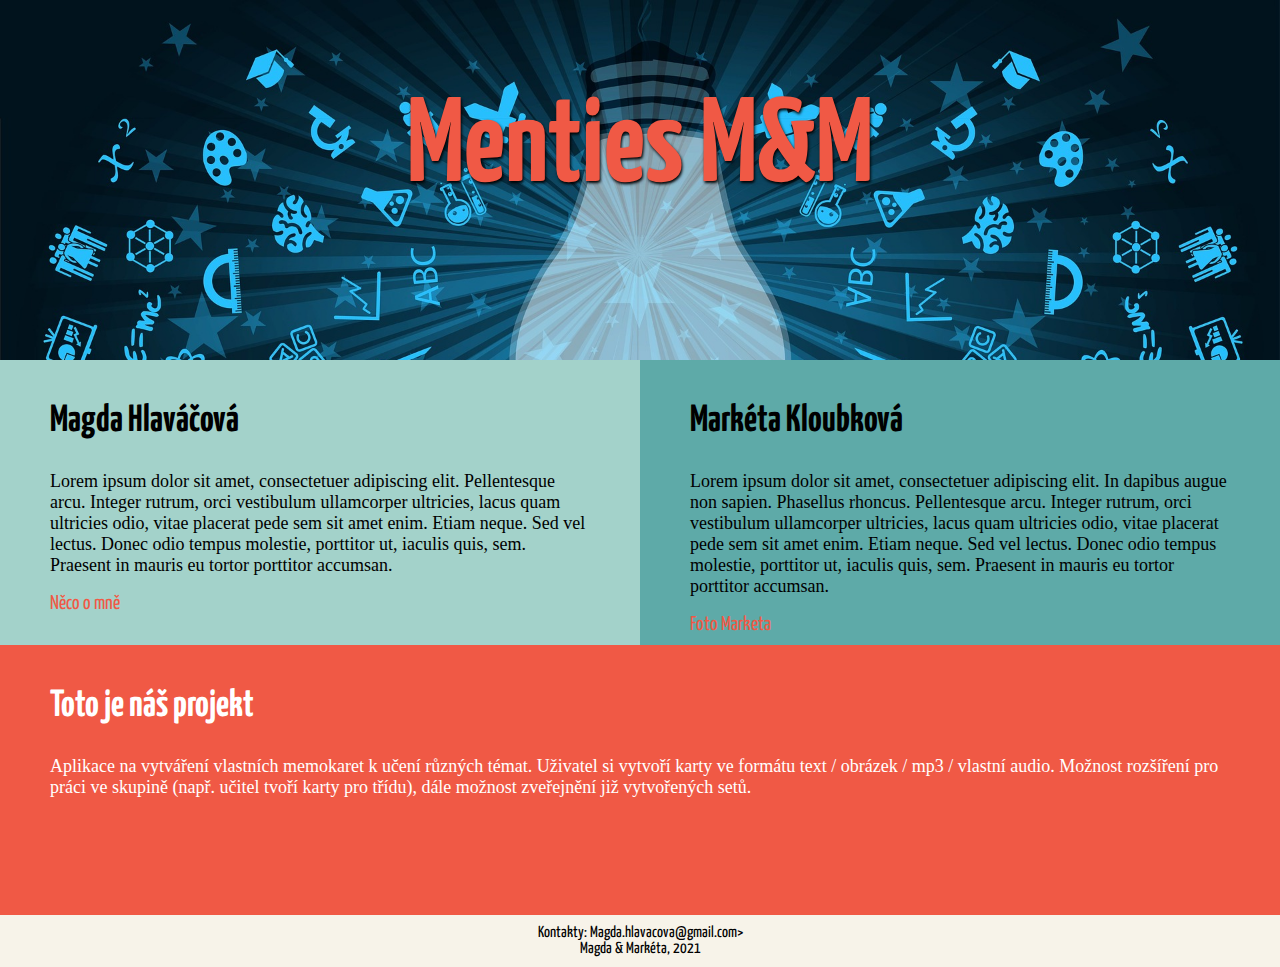
==== index.html @ e691bdfd "Design HTML a CSS" ====
<!DOCTYPE html>
<html lang="en">
  <head>
    <meta charset="UTF-8" />
    <meta http-equiv="X-UA-Compatible" content="IE=edge" />
    <meta name="viewport" content="width=device-width, initial-scale=1.0" />
    <link rel="preconnect" href="https://fonts.gstatic.com" />
    <link
      href="https://fonts.googleapis.com/css2?family=Dancing+Script:wght@400;500;600;700&family=Yanone+Kaffeesatz:wght@300;400;500;600&display=swap"
      rel="stylesheet"
    />
    <link rel="stylesheet" href="style.css" />
    <title>Czechitas projekt M&M</title>
  </head>
  <body>
    <header class="my">
      <section class="hlavicka">
        <h1 class="titulek">Menties M&M</h1>
      </section>
    </header>
    <section class="o_nas">
      <div class="magda">
        <h2 class="mezititulek1">Magda Hlaváčová</h2>
        <p>
          Lorem ipsum dolor sit amet, consectetuer adipiscing elit. Pellentesque
          arcu. Integer rutrum, orci vestibulum ullamcorper ultricies, lacus
          quam ultricies odio, vitae placerat pede sem sit amet enim. Etiam
          neque. Sed vel lectus. Donec odio tempus molestie, porttitor ut,
          iaculis quis, sem. Praesent in mauris eu tortor porttitor accumsan.
        </p>
        <a class="tlacitko" href="magda.html"> Něco o mně</a>
      </div>
      <div class="marketa">
        <h2 class="mezititulek2">Markéta Kloubková</h2>
        <p>
          Lorem ipsum dolor sit amet, consectetuer adipiscing elit. In dapibus
          augue non sapien. Phasellus rhoncus. Pellentesque arcu. Integer
          rutrum, orci vestibulum ullamcorper ultricies, lacus quam ultricies
          odio, vitae placerat pede sem sit amet enim. Etiam neque. Sed vel
          lectus. Donec odio tempus molestie, porttitor ut, iaculis quis, sem.
          Praesent in mauris eu tortor porttitor accumsan.
        </p>
        <a class="tlacitko" href="marketa.html"> Foto Marketa </a>
      </div>
    </section>
    <section class="projekt">
      <h2 class="mezititulek3">Toto je náš projekt</h2>
      <p class="o_projektu">
        Aplikace na vytváření vlastních memokaret k učení různých témat.
        Uživatel si vytvoří karty ve formátu text / obrázek / mp3 / vlastní
        audio. Možnost rozšíření pro práci ve skupině (např. učitel tvoří karty
        pro třídu), dále možnost zveřejnění již vytvořených setů.
      </p>
    </section>

    <footer class="kontakty">
      Kontakty: Magda.hlavacova@gmail.com> <br />Magda & Markéta, 2021
    </footer>
  </body>
</html>
---- style.css ----
*,
:after,
before {
  box-sizing: border-box;
}

body {
  display: flex;
  margin: 0;
  flex-direction: column;
  min-height: 100vh;
  background-color: #f7f3e9;
}

.hlavicka {
  height: 100px;
  margin: 0;
  min-height: 40vh;
  padding: 10px 50px 10px 50px;
  background-image: url('IMG/background.jpg');
  background-size: cover;
  background-repeat: no-repeat;
  color: white;
}
.o_nas {
  display: flex;
  flex-direction: row;
  min-height: 30vh;
  margin: 0;
}

.magda {
  background-color: #a3d2ca;
  flex-basis: 50%;
  padding: 10px 50px 10px 50px;
}

.marketa {
  background-color: #5eaaa8;
  flex-basis: 50%;
  padding: 10px 50px 10px 50px;
}

.projekt {
  background-color: #f05945;
  margin: 0;
  min-height: 30vh;
  color: white;
  padding: 10px 50px 10px 50px;
}

.kontakty {
  padding: 10px 50px 10px 50px;
  font-family: 'Yanone Kaffeesatz', sans-serif;
  text-align: center;
}

h2 {
  font-family: 'Yanone Kaffeesatz', sans-serif;
  font-size: 38px;
}

.titulek {
  font-family: 'Yanone Kaffeesatz', sans-serif;
  font-size: 120px;
  text-align: center;
  color: #f05945;
  text-shadow: 1px 2px 3px black;
}

p {
  font-family: 'Times New Roman', Times, serif;
  font-size: 18px;
  text-align: 1, 5em;
}

a {
  font-family: 'Yanone Kaffeesatz', sans-serif;
  color: #f05945;
  text-decoration: none;
  font-size: 20px;
}
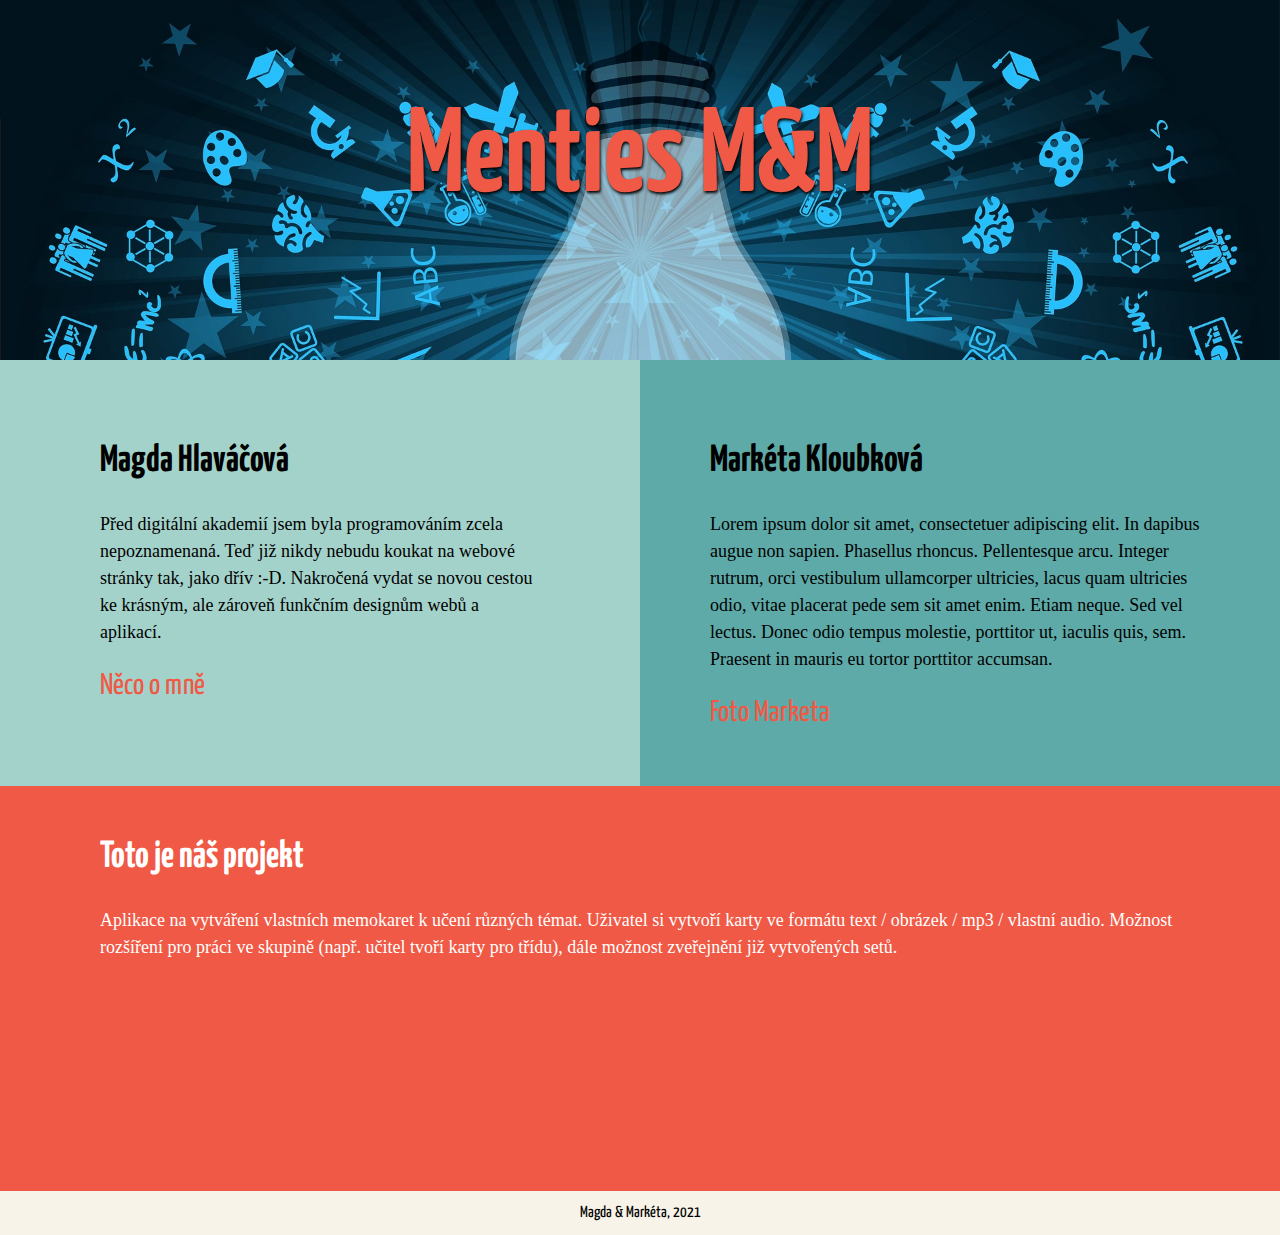
==== commit 27839b2a: "Magda úpravy" ====
--- a/index.html
+++ b/index.html
@@ -22,11 +22,10 @@
       <div class="magda">
         <h2 class="mezititulek1">Magda Hlaváčová</h2>
         <p>
-          Lorem ipsum dolor sit amet, consectetuer adipiscing elit. Pellentesque
-          arcu. Integer rutrum, orci vestibulum ullamcorper ultricies, lacus
-          quam ultricies odio, vitae placerat pede sem sit amet enim. Etiam
-          neque. Sed vel lectus. Donec odio tempus molestie, porttitor ut,
-          iaculis quis, sem. Praesent in mauris eu tortor porttitor accumsan.
+          Před digitální akademií jsem byla programováním zcela nepoznamenaná.
+          Teď již nikdy nebudu koukat na webové stránky tak, jako dřív :-D.
+          Nakročená vydat se novou cestou ke krásným, ale zároveň funkčním
+          designům webů a aplikací.
         </p>
         <a class="tlacitko" href="magda.html"> Něco o mně</a>
       </div>
@@ -53,8 +52,6 @@
       </p>
     </section>
 
-    <footer class="kontakty">
-      Kontakty: Magda.hlavacova@gmail.com> <br />Magda & Markéta, 2021
-    </footer>
+    <footer class="kontakty">Magda & Markéta, 2021</footer>
   </body>
 </html>
--- a/style.css
+++ b/style.css
@@ -16,7 +16,7 @@
   height: 100px;
   margin: 0;
   min-height: 40vh;
-  padding: 10px 50px 10px 50px;
+  padding: 20px 50px 20px 50px;
   background-image: url('IMG/background.jpg');
   background-size: cover;
   background-repeat: no-repeat;
@@ -25,39 +25,41 @@
 .o_nas {
   display: flex;
   flex-direction: row;
-  min-height: 30vh;
+  min-height: 15vh;
   margin: 0;
 }
 
 .magda {
   background-color: #a3d2ca;
   flex-basis: 50%;
-  padding: 10px 50px 10px 50px;
+  padding: 50px 100px 50px 100px;
 }
 
 .marketa {
   background-color: #5eaaa8;
   flex-basis: 50%;
-  padding: 10px 50px 10px 50px;
+  padding: 50px 70px 50px 70px;
 }
 
 .projekt {
   background-color: #f05945;
   margin: 0;
-  min-height: 30vh;
+  min-height: 45vh;
   color: white;
-  padding: 10px 50px 10px 50px;
+  padding: 20px 100px 20px 100px;
 }
 
 .kontakty {
   padding: 10px 50px 10px 50px;
   font-family: 'Yanone Kaffeesatz', sans-serif;
+  line-height: 1.5;
   text-align: center;
 }
 
 h2 {
   font-family: 'Yanone Kaffeesatz', sans-serif;
   font-size: 38px;
+  padding: 0;
 }
 
 .titulek {
@@ -71,7 +73,7 @@
 p {
   font-family: 'Times New Roman', Times, serif;
   font-size: 18px;
-  text-align: 1, 5em;
+  line-height: 1.5;
 }
 
 a {
@@ -79,4 +81,77 @@
   color: #f05945;
   text-decoration: none;
   font-size: 20px;
+  line-height: 1.5;
 }
+
+/* Magda sekce*/
+.box {
+  display: flex;
+  flex-direction: row;
+  min-height: 40vh;
+  margin: 0;
+}
+
+.uvod_magda {
+  display: flex;
+  height: 100px;
+  margin: 0;
+  min-height: 45vh;
+  padding: 10px 50px 10px 50px;
+  background-image: url('IMG/background.jpg');
+  background-size: cover;
+  background-repeat: no-repeat;
+}
+
+.okno1_magda {
+  display: flex;
+  background-image: url(IMG/fotka-Magda.jpg);
+  background-size: cover;
+  flex-basis: calc(100% / 3);
+  padding: 30px 50px 30px 50px;
+}
+
+.okno2_magda {
+  background-color: #5eaaa8;
+  flex-basis: calc(100% / 3);
+  padding: 80px 60px 60px 60px;
+  color: white;
+  font-family: 'Yanone Kaffeesatz', sans-serif;
+  font-weight: 400;
+  line-height: 1.5;
+  font-size: 40px;
+}
+
+.okno3_magda {
+  background-color: #a3d2ca;
+  flex-basis: calc(100% / 3);
+  padding: 30px 50px 30px 50px;
+  line-height: 1.5;
+}
+
+.text_magda {
+  background-color: #f05945;
+  min-height: 45vh;
+  background-color: #f05945;
+  margin: 0;
+  min-height: 30vh;
+  color: white;
+  padding: 80px 60px 60px 60px;
+  font-family: 'Times New Roman', Times, serif;
+  font-size: 19px;
+  line-height: 1.5;
+}
+
+.jmeno {
+  font-family: 'Yanone Kaffeesatz', sans-serif;
+  font-size: 90px;
+  line-height: 1.5;
+  text-align: center;
+  color: #f05945;
+  text-shadow: 1px 2px 3px black;
+}
+
+.tlacitko {
+  font-size: 30px;
+  line-height: 1.5;
+}
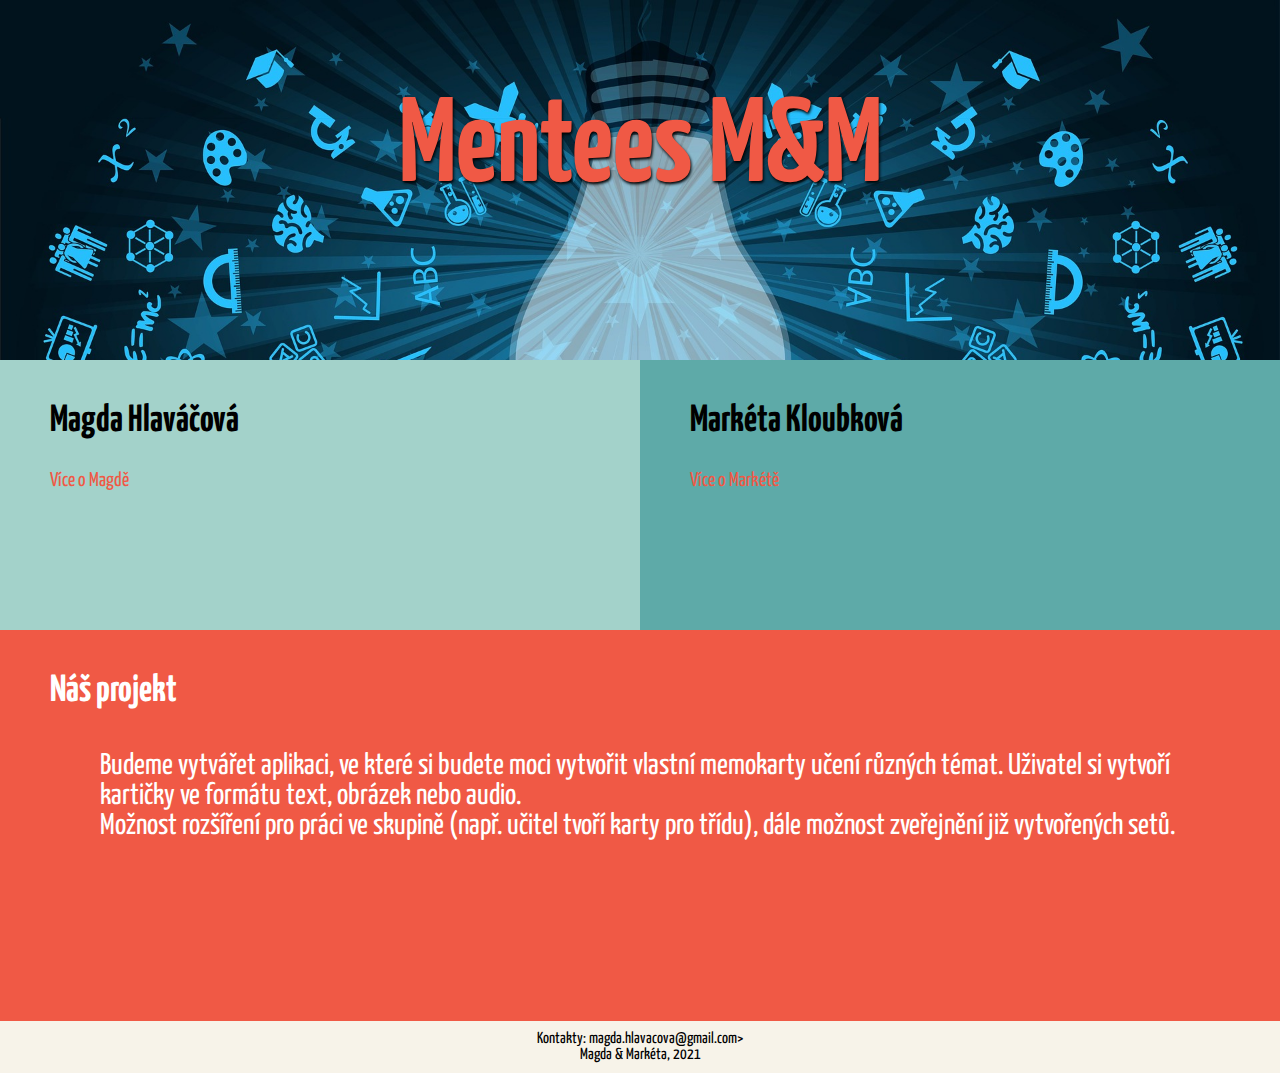
==== commit 964b3b20: "Úpravy Markéta" ====
--- a/index.html
+++ b/index.html
@@ -15,43 +15,34 @@
   <body>
     <header class="my">
       <section class="hlavicka">
-        <h1 class="titulek">Menties M&M</h1>
+        <h1 class="titulek">Mentees M&M</h1>
       </section>
     </header>
     <section class="o_nas">
       <div class="magda">
         <h2 class="mezititulek1">Magda Hlaváčová</h2>
-        <p>
-          Před digitální akademií jsem byla programováním zcela nepoznamenaná.
-          Teď již nikdy nebudu koukat na webové stránky tak, jako dřív :-D.
-          Nakročená vydat se novou cestou ke krásným, ale zároveň funkčním
-          designům webů a aplikací.
-        </p>
-        <a class="tlacitko" href="magda.html"> Něco o mně</a>
+        <p></p>
+        <a class="tlacitko" href="magda.html"> Více o Magdě</a>
       </div>
       <div class="marketa">
         <h2 class="mezititulek2">Markéta Kloubková</h2>
-        <p>
-          Lorem ipsum dolor sit amet, consectetuer adipiscing elit. In dapibus
-          augue non sapien. Phasellus rhoncus. Pellentesque arcu. Integer
-          rutrum, orci vestibulum ullamcorper ultricies, lacus quam ultricies
-          odio, vitae placerat pede sem sit amet enim. Etiam neque. Sed vel
-          lectus. Donec odio tempus molestie, porttitor ut, iaculis quis, sem.
-          Praesent in mauris eu tortor porttitor accumsan.
-        </p>
-        <a class="tlacitko" href="marketa.html"> Foto Marketa </a>
+        <p></p>
+        <a class="tlacitko" href="marketa.html"> Více o Markétě </a>
       </div>
     </section>
     <section class="projekt">
-      <h2 class="mezititulek3">Toto je náš projekt</h2>
+      <h2 class="mezititulek3">Náš projekt</h2>
       <p class="o_projektu">
-        Aplikace na vytváření vlastních memokaret k učení různých témat.
-        Uživatel si vytvoří karty ve formátu text / obrázek / mp3 / vlastní
-        audio. Možnost rozšíření pro práci ve skupině (např. učitel tvoří karty
-        pro třídu), dále možnost zveřejnění již vytvořených setů.
+        Budeme vytvářet aplikaci, ve které si budete moci vytvořit vlastní
+        memokarty učení různých témat. Uživatel si vytvoří kartičky ve formátu
+        text, obrázek nebo audio.<br />Možnost rozšíření pro práci ve skupině
+        (např. učitel tvoří karty pro třídu), dále možnost zveřejnění již
+        vytvořených setů.
       </p>
     </section>
 
-    <footer class="kontakty">Magda & Markéta, 2021</footer>
+    <footer class="kontakty">
+      Kontakty: magda.hlavacova@gmail.com> <br />Magda & Markéta, 2021
+    </footer>
   </body>
 </html>
--- a/style.css
+++ b/style.css
@@ -16,7 +16,7 @@
   height: 100px;
   margin: 0;
   min-height: 40vh;
-  padding: 20px 50px 20px 50px;
+  padding: 10px 50px 10px 50px;
   background-image: url('IMG/background.jpg');
   background-size: cover;
   background-repeat: no-repeat;
@@ -25,41 +25,49 @@
 .o_nas {
   display: flex;
   flex-direction: row;
-  min-height: 15vh;
+  min-height: 30vh;
   margin: 0;
 }
 
 .magda {
   background-color: #a3d2ca;
   flex-basis: 50%;
-  padding: 50px 100px 50px 100px;
+  padding: 10px 50px 10px 50px;
 }
 
 .marketa {
   background-color: #5eaaa8;
   flex-basis: 50%;
-  padding: 50px 70px 50px 70px;
+  padding: 10px 50px 10px 50px;
 }
 
 .projekt {
   background-color: #f05945;
   margin: 0;
-  min-height: 45vh;
-  color: white;
-  padding: 20px 100px 20px 100px;
+  min-height: 30vh;
+  color: white;
+  padding: 10px 50px 10px 50px;
+}
+
+.o_projektu {
+  background-color: #f05945;
+  margin: 0;
+  min-height: 30vh;
+  color: white;
+  padding: 10px 50px 10px 50px;
+  font-size: 30px;
+  font-family: 'Yanone Kaffeesatz', sans-serif;
 }
 
 .kontakty {
   padding: 10px 50px 10px 50px;
   font-family: 'Yanone Kaffeesatz', sans-serif;
-  line-height: 1.5;
   text-align: center;
 }
 
 h2 {
   font-family: 'Yanone Kaffeesatz', sans-serif;
   font-size: 38px;
-  padding: 0;
 }
 
 .titulek {
@@ -73,7 +81,7 @@
 p {
   font-family: 'Times New Roman', Times, serif;
   font-size: 18px;
-  line-height: 1.5;
+  text-align: 1, 5em;
 }
 
 a {
@@ -81,7 +89,6 @@
   color: #f05945;
   text-decoration: none;
   font-size: 20px;
-  line-height: 1.5;
 }
 
 /* Magda sekce*/
@@ -107,26 +114,23 @@
   display: flex;
   background-image: url(IMG/fotka-Magda.jpg);
   background-size: cover;
-  flex-basis: calc(100% / 3);
+  flex-basis: 34%;
   padding: 30px 50px 30px 50px;
 }
 
 .okno2_magda {
   background-color: #5eaaa8;
-  flex-basis: calc(100% / 3);
-  padding: 80px 60px 60px 60px;
-  color: white;
-  font-family: 'Yanone Kaffeesatz', sans-serif;
-  font-weight: 400;
-  line-height: 1.5;
-  font-size: 40px;
+  flex-basis: 34%;
+  padding: 30px 50px 30px 50px;
+  color: white;
+  font-family: 'Yanone Kaffeesatz', sans-serif;
+  font-size: 30px;
 }
 
 .okno3_magda {
   background-color: #a3d2ca;
-  flex-basis: calc(100% / 3);
-  padding: 30px 50px 30px 50px;
-  line-height: 1.5;
+  flex-basis: 34%;
+  padding: 30px 50px 30px 50px;
 }
 
 .text_magda {
@@ -136,22 +140,79 @@
   margin: 0;
   min-height: 30vh;
   color: white;
-  padding: 80px 60px 60px 60px;
+  padding: 40px 50px 10px 50px;
   font-family: 'Times New Roman', Times, serif;
-  font-size: 19px;
-  line-height: 1.5;
+  font-size: 30px;
+  text-align: 1, 5em;
 }
 
 .jmeno {
   font-family: 'Yanone Kaffeesatz', sans-serif;
   font-size: 90px;
-  line-height: 1.5;
   text-align: center;
   color: #f05945;
   text-shadow: 1px 2px 3px black;
 }
 
-.tlacitko {
-  font-size: 30px;
-  line-height: 1.5;
-}
+/* Markéta sekce*/
+.box {
+  display: flex;
+  flex-direction: row;
+  min-height: 40vh;
+  margin: 0;
+}
+
+.uvod_magda {
+  display: flex;
+  height: 100px;
+  margin: 0;
+  min-height: 45vh;
+  padding: 10px 50px 10px 50px;
+  background-image: url('IMG/background.jpg');
+  background-size: cover;
+  background-repeat: no-repeat;
+}
+
+.okno1_marketa {
+  display: flex;
+  background-image: url(IMG/fotka-Marketa.jpg);
+  background-size: cover;
+  flex-basis: 34%;
+  padding: 30px 50px 30px 50px;
+}
+
+.okno2_magda {
+  background-color: #5eaaa8;
+  flex-basis: 34%;
+  padding: 30px 50px 30px 50px;
+  color: white;
+  font-family: 'Yanone Kaffeesatz', sans-serif;
+  font-size: 30px;
+}
+
+.okno3_magda {
+  background-color: #a3d2ca;
+  flex-basis: 34%;
+  padding: 30px 50px 30px 50px;
+}
+
+.text_magda {
+  background-color: #f05945;
+  min-height: 45vh;
+  background-color: #f05945;
+  margin: 0;
+  min-height: 30vh;
+  color: white;
+  padding: 40px 50px 10px 50px;
+  font-family: 'Times New Roman', Times, serif;
+  font-size: 18px;
+  text-align: 1, 5em;
+}
+
+.jmeno {
+  font-family: 'Yanone Kaffeesatz', sans-serif;
+  font-size: 90px;
+  text-align: center;
+  color: #f05945;
+  text-shadow: 1px 2px 3px black;
+}
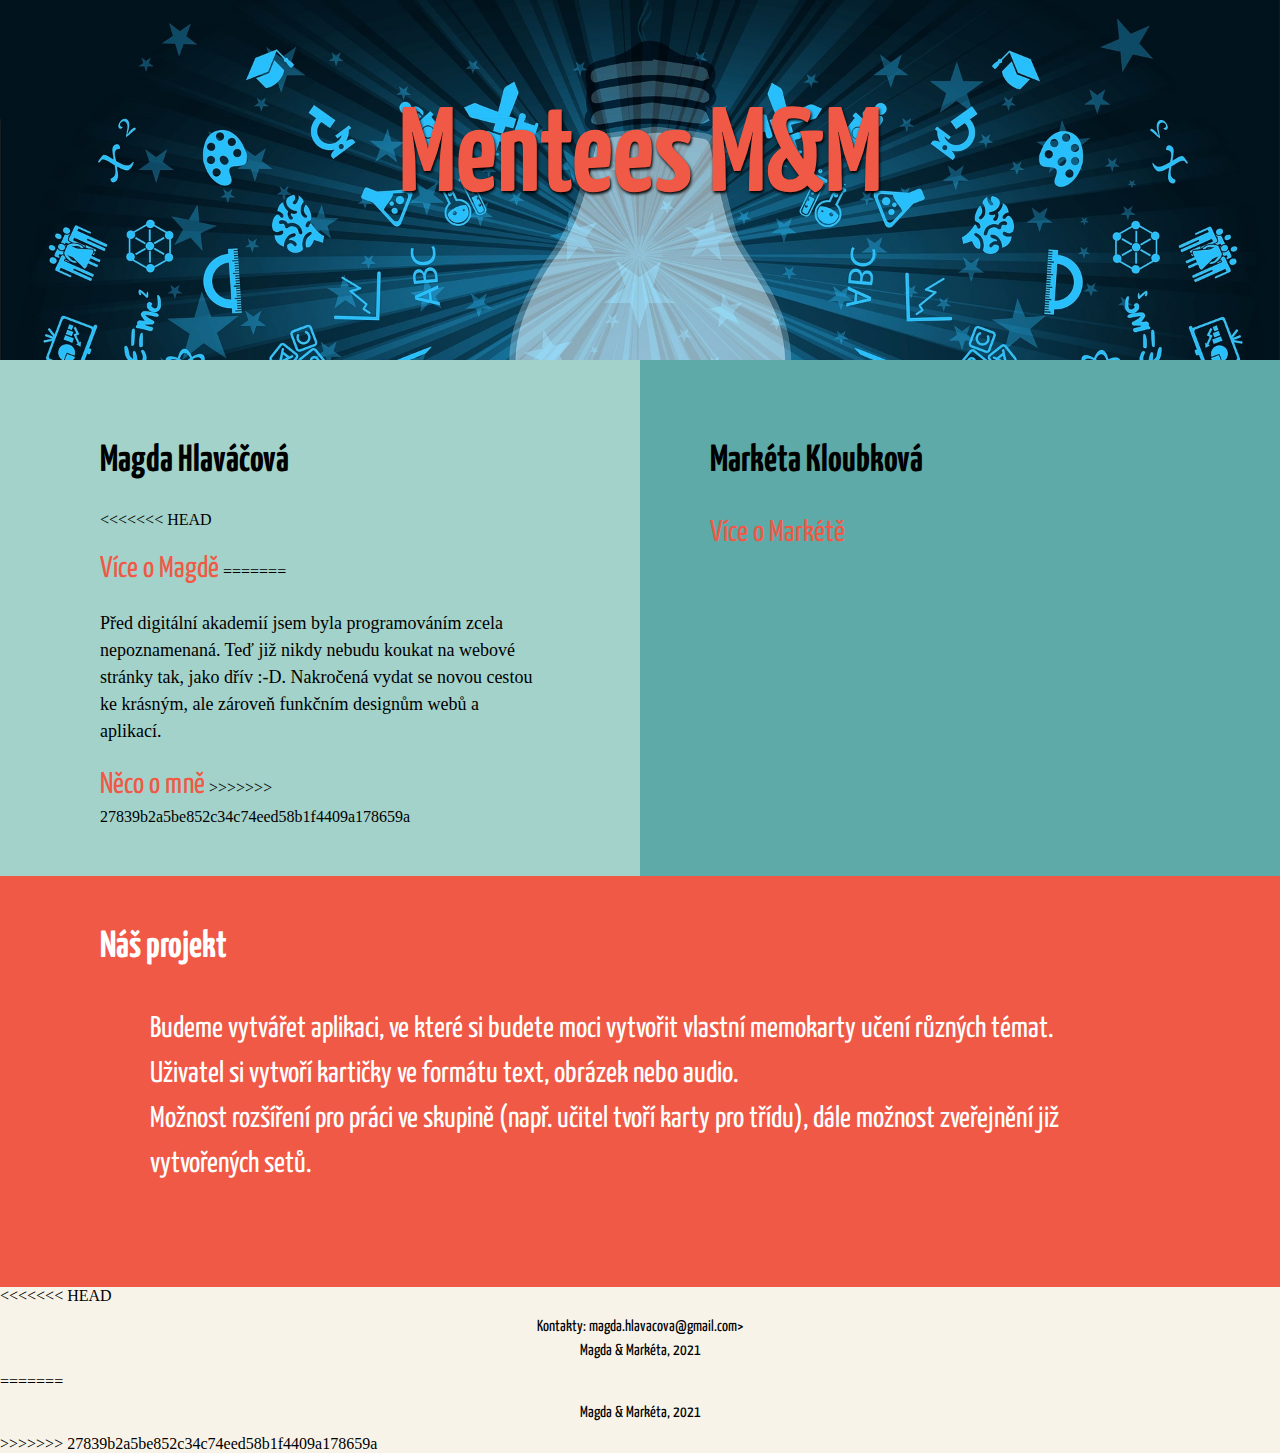
==== commit e61eb030: "Markéta změny" ====
--- a/index.html
+++ b/index.html
@@ -21,8 +21,18 @@
     <section class="o_nas">
       <div class="magda">
         <h2 class="mezititulek1">Magda Hlaváčová</h2>
+<<<<<<< HEAD
         <p></p>
         <a class="tlacitko" href="magda.html"> Více o Magdě</a>
+=======
+        <p>
+          Před digitální akademií jsem byla programováním zcela nepoznamenaná.
+          Teď již nikdy nebudu koukat na webové stránky tak, jako dřív :-D.
+          Nakročená vydat se novou cestou ke krásným, ale zároveň funkčním
+          designům webů a aplikací.
+        </p>
+        <a class="tlacitko" href="magda.html"> Něco o mně</a>
+>>>>>>> 27839b2a5be852c34c74eed58b1f4409a178659a
       </div>
       <div class="marketa">
         <h2 class="mezititulek2">Markéta Kloubková</h2>
@@ -41,8 +51,12 @@
       </p>
     </section>
 
+<<<<<<< HEAD
     <footer class="kontakty">
       Kontakty: magda.hlavacova@gmail.com> <br />Magda & Markéta, 2021
     </footer>
+=======
+    <footer class="kontakty">Magda & Markéta, 2021</footer>
+>>>>>>> 27839b2a5be852c34c74eed58b1f4409a178659a
   </body>
 </html>
--- a/style.css
+++ b/style.css
@@ -16,7 +16,7 @@
   height: 100px;
   margin: 0;
   min-height: 40vh;
-  padding: 10px 50px 10px 50px;
+  padding: 20px 50px 20px 50px;
   background-image: url('IMG/background.jpg');
   background-size: cover;
   background-repeat: no-repeat;
@@ -25,36 +25,36 @@
 .o_nas {
   display: flex;
   flex-direction: row;
-  min-height: 30vh;
+  min-height: 15vh;
   margin: 0;
 }
 
 .magda {
   background-color: #a3d2ca;
   flex-basis: 50%;
-  padding: 10px 50px 10px 50px;
+  padding: 50px 100px 50px 100px;
 }
 
 .marketa {
   background-color: #5eaaa8;
   flex-basis: 50%;
-  padding: 10px 50px 10px 50px;
+  padding: 50px 70px 50px 70px;
 }
 
 .projekt {
   background-color: #f05945;
   margin: 0;
+  min-height: 45vh;
+  color: white;
+  padding: 20px 100px 20px 100px;
+}
+
+.o_projektu {
+  background-color: #f05945;
+  margin: 0;
   min-height: 30vh;
   color: white;
   padding: 10px 50px 10px 50px;
-}
-
-.o_projektu {
-  background-color: #f05945;
-  margin: 0;
-  min-height: 30vh;
-  color: white;
-  padding: 10px 50px 10px 50px;
   font-size: 30px;
   font-family: 'Yanone Kaffeesatz', sans-serif;
 }
@@ -62,12 +62,14 @@
 .kontakty {
   padding: 10px 50px 10px 50px;
   font-family: 'Yanone Kaffeesatz', sans-serif;
+  line-height: 1.5;
   text-align: center;
 }
 
 h2 {
   font-family: 'Yanone Kaffeesatz', sans-serif;
   font-size: 38px;
+  padding: 0;
 }
 
 .titulek {
@@ -81,7 +83,7 @@
 p {
   font-family: 'Times New Roman', Times, serif;
   font-size: 18px;
-  text-align: 1, 5em;
+  line-height: 1.5;
 }
 
 a {
@@ -89,6 +91,7 @@
   color: #f05945;
   text-decoration: none;
   font-size: 20px;
+  line-height: 1.5;
 }
 
 /* Magda sekce*/
@@ -114,23 +117,26 @@
   display: flex;
   background-image: url(IMG/fotka-Magda.jpg);
   background-size: cover;
-  flex-basis: 34%;
+  flex-basis: calc(100% / 3);
   padding: 30px 50px 30px 50px;
 }
 
 .okno2_magda {
   background-color: #5eaaa8;
-  flex-basis: 34%;
-  padding: 30px 50px 30px 50px;
-  color: white;
-  font-family: 'Yanone Kaffeesatz', sans-serif;
-  font-size: 30px;
+  flex-basis: calc(100% / 3);
+  padding: 80px 60px 60px 60px;
+  color: white;
+  font-family: 'Yanone Kaffeesatz', sans-serif;
+  font-weight: 400;
+  line-height: 1.5;
+  font-size: 40px;
 }
 
 .okno3_magda {
   background-color: #a3d2ca;
-  flex-basis: 34%;
-  padding: 30px 50px 30px 50px;
+  flex-basis: calc(100% / 3);
+  padding: 30px 50px 30px 50px;
+  line-height: 1.5;
 }
 
 .text_magda {
@@ -140,7 +146,7 @@
   margin: 0;
   min-height: 30vh;
   color: white;
-  padding: 40px 50px 10px 50px;
+  padding: 80px 60px 60px 60px;
   font-family: 'Times New Roman', Times, serif;
   font-size: 30px;
   text-align: 1, 5em;
@@ -212,7 +218,13 @@
 .jmeno {
   font-family: 'Yanone Kaffeesatz', sans-serif;
   font-size: 90px;
+  line-height: 1.5;
   text-align: center;
   color: #f05945;
   text-shadow: 1px 2px 3px black;
 }
+
+.tlacitko {
+  font-size: 30px;
+  line-height: 1.5;
+}
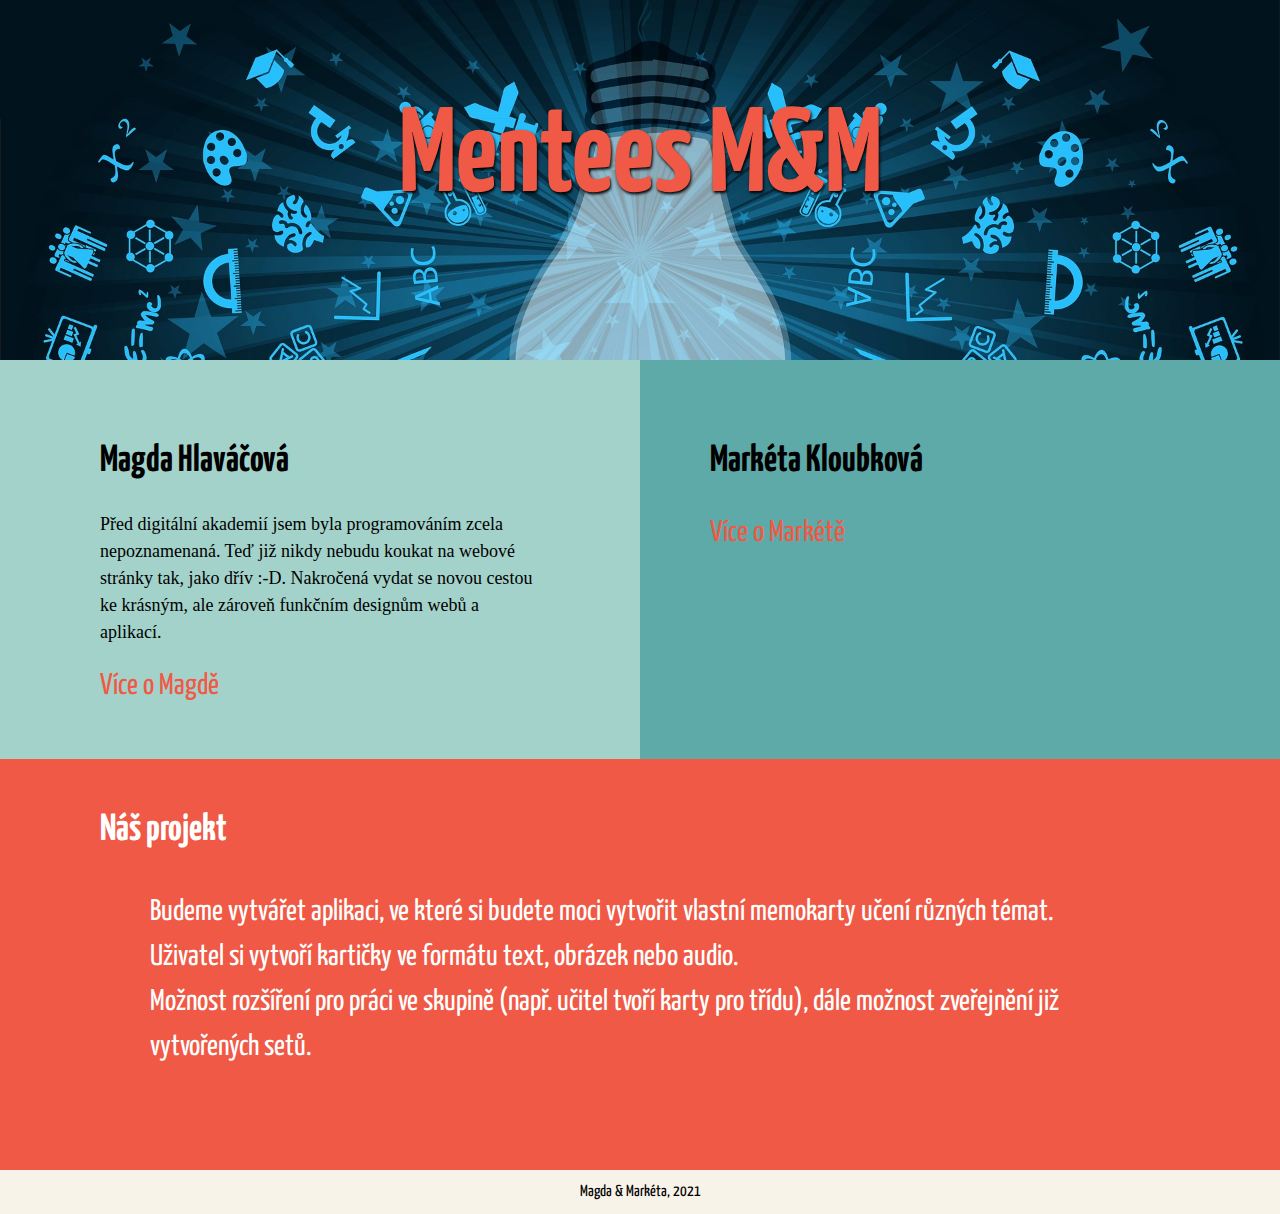
==== commit e3eb2968: "Opravy vzniklých blbostí" ====
--- a/index.html
+++ b/index.html
@@ -21,18 +21,14 @@
     <section class="o_nas">
       <div class="magda">
         <h2 class="mezititulek1">Magda Hlaváčová</h2>
-<<<<<<< HEAD
-        <p></p>
-        <a class="tlacitko" href="magda.html"> Více o Magdě</a>
-=======
+
         <p>
           Před digitální akademií jsem byla programováním zcela nepoznamenaná.
           Teď již nikdy nebudu koukat na webové stránky tak, jako dřív :-D.
           Nakročená vydat se novou cestou ke krásným, ale zároveň funkčním
           designům webů a aplikací.
         </p>
-        <a class="tlacitko" href="magda.html"> Něco o mně</a>
->>>>>>> 27839b2a5be852c34c74eed58b1f4409a178659a
+        <a class="tlacitko" href="magda.html"> Více o Magdě</a>
       </div>
       <div class="marketa">
         <h2 class="mezititulek2">Markéta Kloubková</h2>
@@ -51,12 +47,6 @@
       </p>
     </section>
 
-<<<<<<< HEAD
-    <footer class="kontakty">
-      Kontakty: magda.hlavacova@gmail.com> <br />Magda & Markéta, 2021
-    </footer>
-=======
     <footer class="kontakty">Magda & Markéta, 2021</footer>
->>>>>>> 27839b2a5be852c34c74eed58b1f4409a178659a
   </body>
 </html>
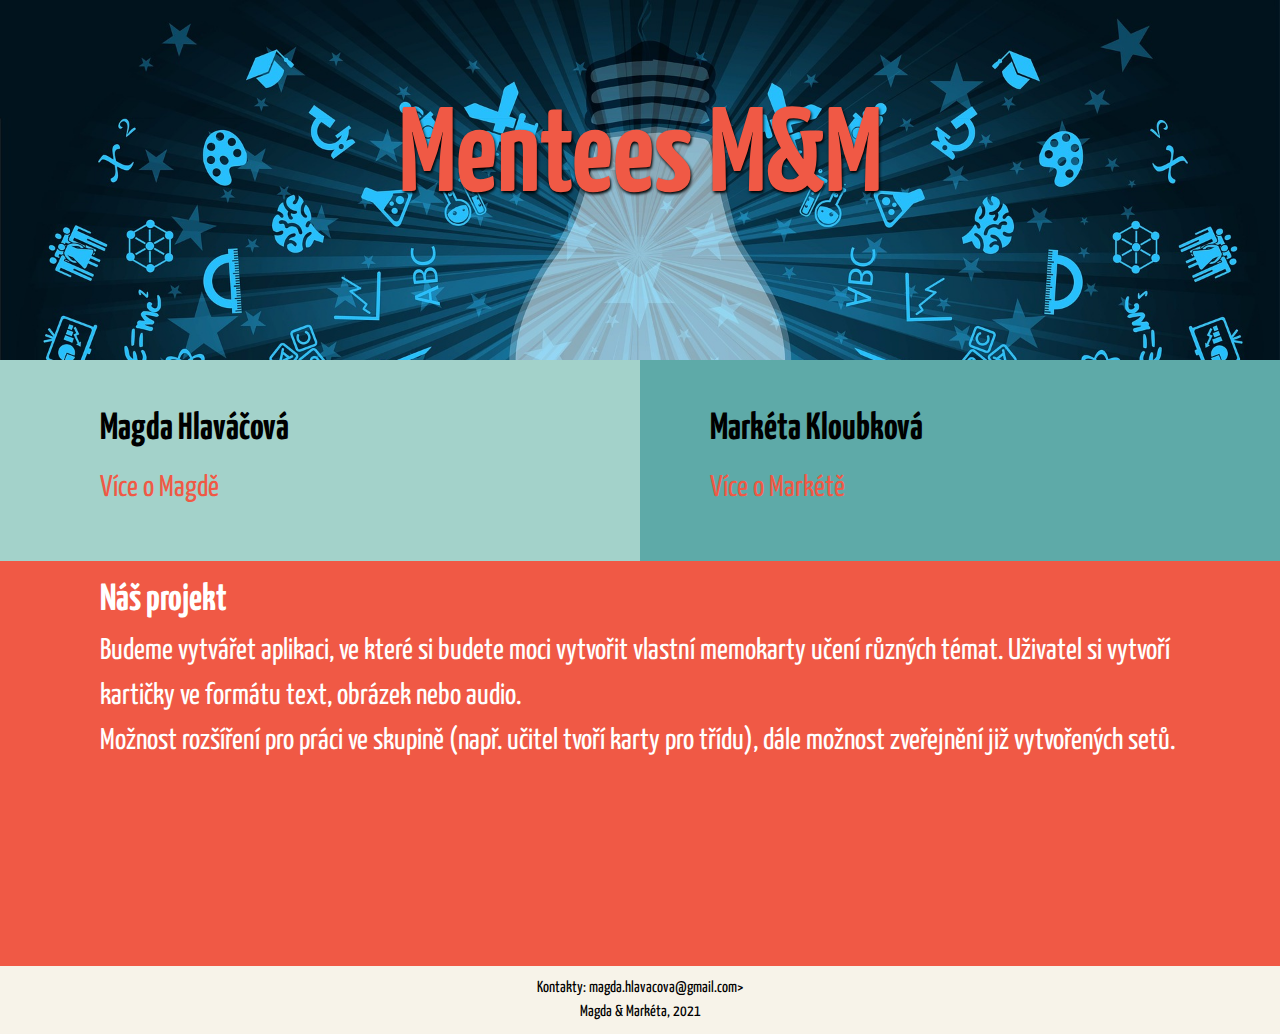
==== commit 82d2d713: "Nuceny commit pred pullnutim, zadne zmeny" ====
--- a/index.html
+++ b/index.html
@@ -21,13 +21,7 @@
     <section class="o_nas">
       <div class="magda">
         <h2 class="mezititulek1">Magda Hlaváčová</h2>
-
-        <p>
-          Před digitální akademií jsem byla programováním zcela nepoznamenaná.
-          Teď již nikdy nebudu koukat na webové stránky tak, jako dřív :-D.
-          Nakročená vydat se novou cestou ke krásným, ale zároveň funkčním
-          designům webů a aplikací.
-        </p>
+        <p></p>
         <a class="tlacitko" href="magda.html"> Více o Magdě</a>
       </div>
       <div class="marketa">
@@ -47,6 +41,8 @@
       </p>
     </section>
 
-    <footer class="kontakty">Magda & Markéta, 2021</footer>
+    <footer class="kontakty">
+      Kontakty: magda.hlavacova@gmail.com> <br />Magda & Markéta, 2021
+    </footer>
   </body>
 </html>
--- a/style.css
+++ b/style.css
@@ -54,7 +54,7 @@
   margin: 0;
   min-height: 30vh;
   color: white;
-  padding: 10px 50px 10px 50px;
+  padding: 10px 0px 10px 0px;
   font-size: 30px;
   font-family: 'Yanone Kaffeesatz', sans-serif;
 }
@@ -70,6 +70,7 @@
   font-family: 'Yanone Kaffeesatz', sans-serif;
   font-size: 38px;
   padding: 0;
+  margin: 0;
 }
 
 .titulek {
@@ -115,10 +116,17 @@
 
 .okno1_magda {
   display: flex;
-  background-image: url(IMG/fotka-Magda.jpg);
-  background-size: cover;
+  /*   background-image: url(IMG/fotka-Magda.jpg);
+  background-size: contain; */
   flex-basis: calc(100% / 3);
-  padding: 30px 50px 30px 50px;
+  padding: 0;
+}
+
+.foto_magda {
+  max-width: 100%;
+  box-sizing: border-box;
+  height: auto;
+  padding: 0;
 }
 
 .okno2_magda {
@@ -135,7 +143,7 @@
 .okno3_magda {
   background-color: #a3d2ca;
   flex-basis: calc(100% / 3);
-  padding: 30px 50px 30px 50px;
+  padding: 80px 60px 60px 60px;
   line-height: 1.5;
 }
 
@@ -187,7 +195,7 @@
   padding: 30px 50px 30px 50px;
 }
 
-.okno2_magda {
+.okno2_marketa {
   background-color: #5eaaa8;
   flex-basis: 34%;
   padding: 30px 50px 30px 50px;
@@ -196,7 +204,7 @@
   font-size: 30px;
 }
 
-.okno3_magda {
+.okno3_marketa {
   background-color: #a3d2ca;
   flex-basis: 34%;
   padding: 30px 50px 30px 50px;
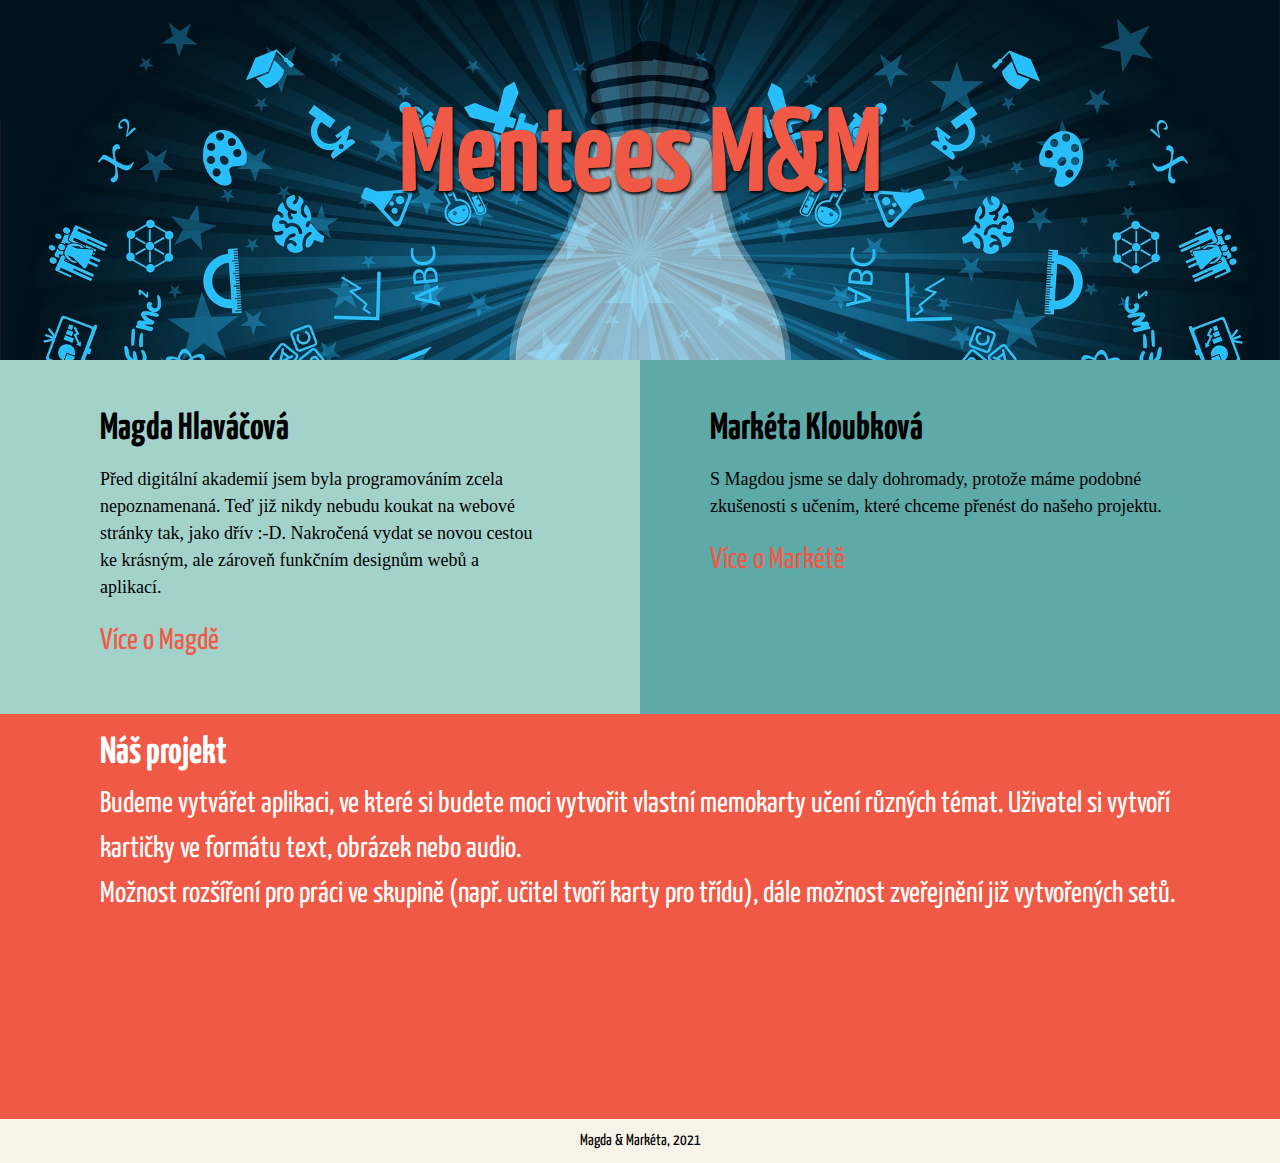
==== commit b21c5015: "Dolaďování" ====
--- a/index.html
+++ b/index.html
@@ -21,12 +21,21 @@
     <section class="o_nas">
       <div class="magda">
         <h2 class="mezititulek1">Magda Hlaváčová</h2>
-        <p></p>
+
+        <p>
+          Před digitální akademií jsem byla programováním zcela nepoznamenaná.
+          Teď již nikdy nebudu koukat na webové stránky tak, jako dřív :-D.
+          Nakročená vydat se novou cestou ke krásným, ale zároveň funkčním
+          designům webů a aplikací.
+        </p>
         <a class="tlacitko" href="magda.html"> Více o Magdě</a>
       </div>
       <div class="marketa">
         <h2 class="mezititulek2">Markéta Kloubková</h2>
-        <p></p>
+        <p>
+          S Magdou jsme se daly dohromady, protože máme podobné zkušenosti s
+          učením, které chceme přenést do našeho projektu.
+        </p>
         <a class="tlacitko" href="marketa.html"> Více o Markétě </a>
       </div>
     </section>
@@ -41,8 +50,6 @@
       </p>
     </section>
 
-    <footer class="kontakty">
-      Kontakty: magda.hlavacova@gmail.com> <br />Magda & Markéta, 2021
-    </footer>
+    <footer class="kontakty">Magda & Markéta, 2021</footer>
   </body>
 </html>
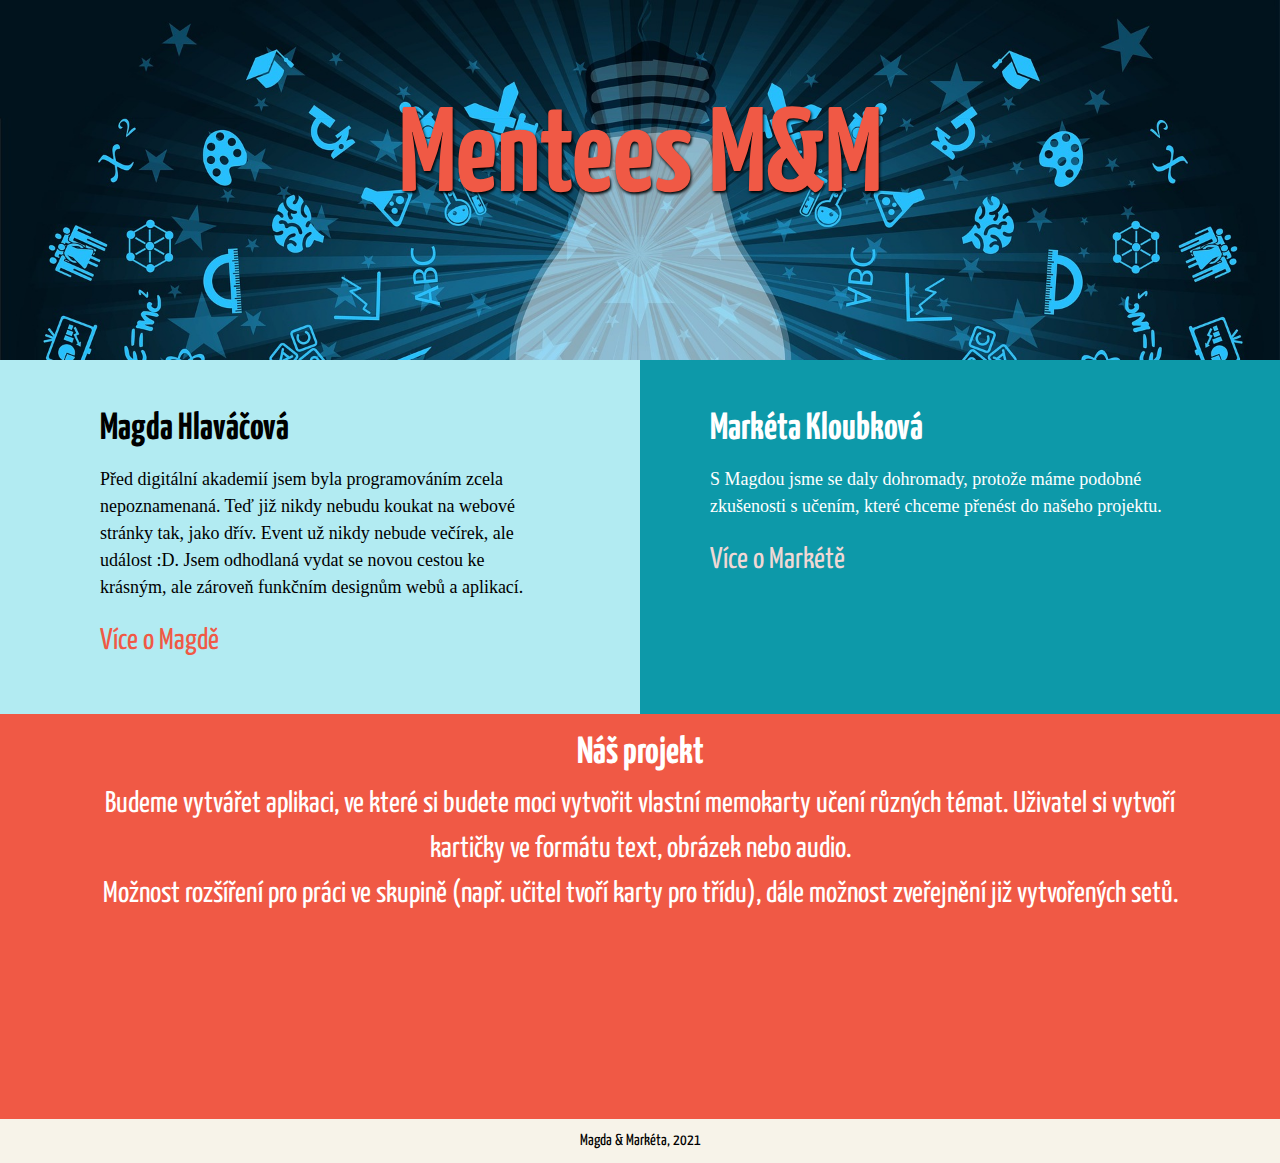
==== commit 7182b79a: "upravy barev, kontrastu, css fotky" ====
--- a/index.html
+++ b/index.html
@@ -24,19 +24,21 @@
 
         <p>
           Před digitální akademií jsem byla programováním zcela nepoznamenaná.
-          Teď již nikdy nebudu koukat na webové stránky tak, jako dřív :-D.
-          Nakročená vydat se novou cestou ke krásným, ale zároveň funkčním
-          designům webů a aplikací.
+          Teď již nikdy nebudu koukat na webové stránky tak, jako dřív. Event už
+          nikdy nebude večírek, ale událost :D. Jsem odhodlaná vydat se novou
+          cestou ke krásným, ale zároveň funkčním designům webů a aplikací.
         </p>
         <a class="tlacitko" href="magda.html"> Více o Magdě</a>
       </div>
       <div class="marketa">
         <h2 class="mezititulek2">Markéta Kloubková</h2>
         <p>
-          S Magdou jsme se daly dohromady, protože máme podobné zkušenosti s
-          učením, které chceme přenést do našeho projektu.
+          S Magdou jsme se daly dohromady, protože máme podobné zkušenosti
+          s učením, které chceme přenést do našeho projektu.
         </p>
-        <a class="tlacitko" href="marketa.html"> Více o Markétě </a>
+        <a class="tlacitko tlacitko__Marketa" href="marketa.html">
+          Více o Markétě
+        </a>
       </div>
     </section>
     <section class="projekt">
--- a/style.css
+++ b/style.css
@@ -30,15 +30,16 @@
 }
 
 .magda {
-  background-color: #a3d2ca;
+  background-color: #b2ebf2;
   flex-basis: 50%;
   padding: 50px 100px 50px 100px;
 }
 
 .marketa {
-  background-color: #5eaaa8;
+  background-color: #0d99a9;
   flex-basis: 50%;
   padding: 50px 70px 50px 70px;
+  color: white;
 }
 
 .projekt {
@@ -47,6 +48,7 @@
   min-height: 45vh;
   color: white;
   padding: 20px 100px 20px 100px;
+  text-align: center;
 }
 
 .o_projektu {
@@ -56,6 +58,7 @@
   color: white;
   padding: 10px 0px 10px 0px;
   font-size: 30px;
+  text-align: 45px;
   font-family: 'Yanone Kaffeesatz', sans-serif;
 }
 
@@ -124,13 +127,15 @@
 
 .foto_magda {
   max-width: 100%;
+  object-fit: cover;
+  object-position: 50% 50%; /* výchozí hodnota */
   box-sizing: border-box;
   height: auto;
   padding: 0;
 }
 
 .okno2_magda {
-  background-color: #5eaaa8;
+  background-color: #0d99a9;
   flex-basis: calc(100% / 3);
   padding: 80px 60px 60px 60px;
   color: white;
@@ -141,7 +146,7 @@
 }
 
 .okno3_magda {
-  background-color: #a3d2ca;
+  background-color: #b2ebf2;
   flex-basis: calc(100% / 3);
   padding: 80px 60px 60px 60px;
   line-height: 1.5;
@@ -150,11 +155,10 @@
 .text_magda {
   background-color: #f05945;
   min-height: 45vh;
-  background-color: #f05945;
   margin: 0;
   min-height: 30vh;
   color: white;
-  padding: 80px 60px 60px 60px;
+  padding: 80px 60px 60px 80px;
   font-family: 'Times New Roman', Times, serif;
   font-size: 30px;
   text-align: 1, 5em;
@@ -185,6 +189,7 @@
   background-image: url('IMG/background.jpg');
   background-size: cover;
   background-repeat: no-repeat;
+  column-count: 2;
 }
 
 .okno1_marketa {
@@ -196,7 +201,7 @@
 }
 
 .okno2_marketa {
-  background-color: #5eaaa8;
+  background-color: #0d99a9;
   flex-basis: 34%;
   padding: 30px 50px 30px 50px;
   color: white;
@@ -205,7 +210,7 @@
 }
 
 .okno3_marketa {
-  background-color: #a3d2ca;
+  background-color: #b2ebf2;
   flex-basis: 34%;
   padding: 30px 50px 30px 50px;
 }
@@ -213,13 +218,12 @@
 .text_magda {
   background-color: #f05945;
   min-height: 45vh;
-  background-color: #f05945;
   margin: 0;
   min-height: 30vh;
   color: white;
-  padding: 40px 50px 10px 50px;
+  padding: 80px 60px 60px 80px;
   font-family: 'Times New Roman', Times, serif;
-  font-size: 18px;
+  font-size: 20px;
   text-align: 1, 5em;
 }
 
@@ -236,3 +240,7 @@
   font-size: 30px;
   line-height: 1.5;
 }
+
+.tlacitko__Marketa {
+  color: #f0d8d5;
+}
